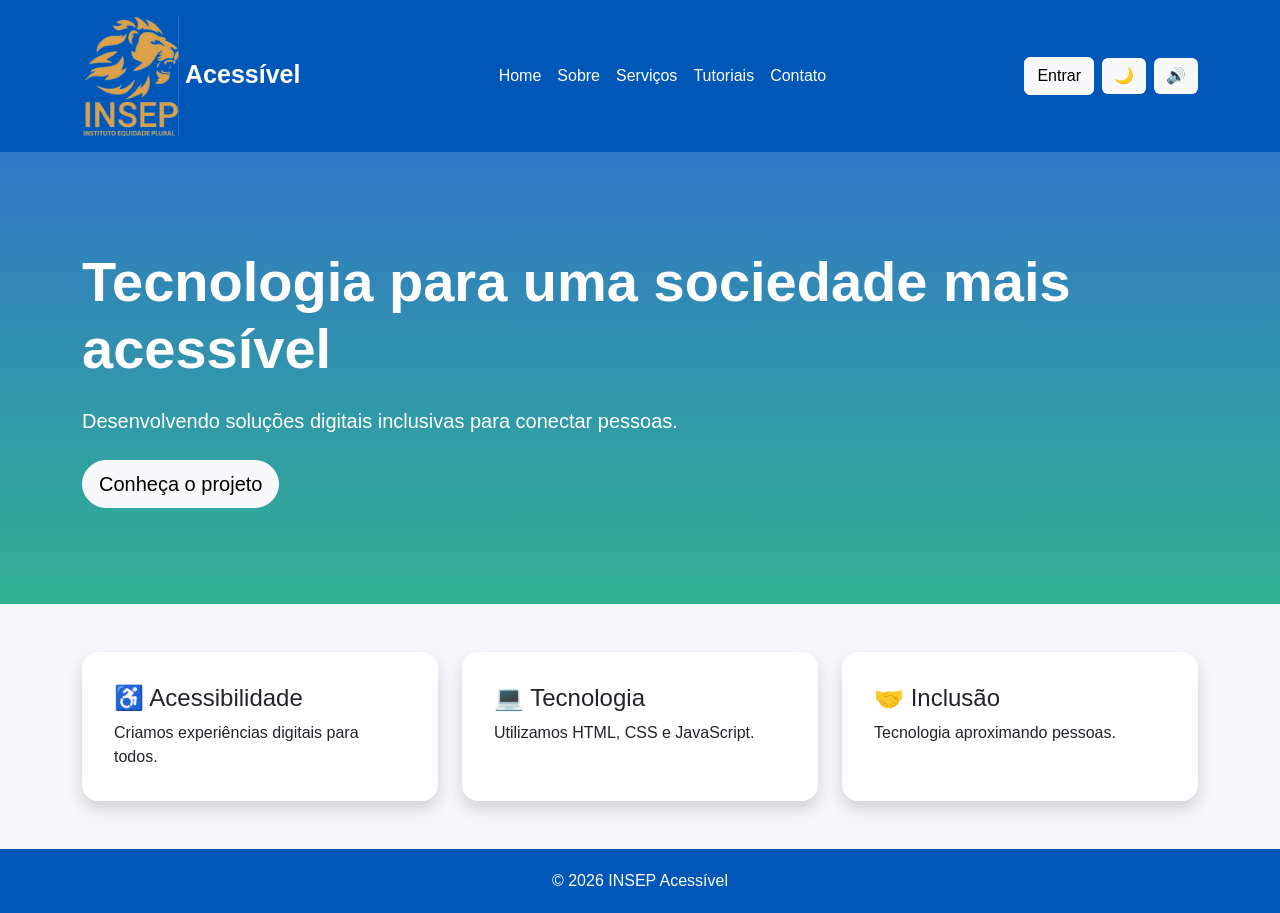
==== index.html @ 757eac29 "Cria tutoriais" ====
<!DOCTYPE html>
<html lang="pt-BR">
<head>
    <meta charset="UTF-8">
    <meta name="viewport" content="width=device-width, initial-scale=1.0">

    <title>Acessível</title>

    <link
    href="https://cdn.jsdelivr.net/npm/bootstrap@5.3.8/dist/css/bootstrap.min.css"
    rel="stylesheet">

    <link rel="stylesheet" href="css/style.css">
</head>

    <body>

    <header>
        <div class="container py-3">
            <div class="d-flex flex-wrap justify-content-between align-items-center gap-3">

                <div class="logo">
                    <img src="images/logo.png" alt="Logo INSEP Acessível"> Acessível
                </div>

                <nav class="d-flex flex-wrap gap-3">
                    <a href="index.html" class="text-white text-decoration-none">
                        Home
                    </a>

                    <a href="#" class="text-white text-decoration-none">
                        Sobre
                    </a>

                    <a href="#" class="text-white text-decoration-none">
                        Serviços
                    </a>

                    <a href="tutoriais/index.html" class="text-white text-decoration-none">
                        Tutoriais
                    </a>

                    <a href="#" class="text-white text-decoration-none">
                        Contato
                    </a>
                </nav>

                <div class="acoes d-flex align-items-center gap-2">
                    <a class="btn btn-light" href="login/index.html">
                        Entrar
                    </a>

                    <button id="tema" class="btn btn-light" aria-label="Alternar tema">
                        🌙
                    </button>

                    <button id="voz" class="btn btn-light" aria-label="Ativar leitura por voz">
                        🔊
                    </button>
                </div>

            </div>
        </div>
    </header>

    <section class="banner text-white">
        <div class="container py-5">
            <div class="py-5">

                <h1 class="display-4 fw-bold">
                    Tecnologia para uma sociedade mais acessível
                </h1>

                <p class="lead my-4">
                    Desenvolvendo soluções digitais inclusivas
                    para conectar pessoas.
                </p>

                <button class="btn btn-light btn-lg rounded-pill">
                    Conheça o projeto
                </button>

            </div>
        </div>
    </section>

    <section class="container py-5">
        <div class="row g-4 justify-content-center">

            <div class="col-12 col-md-4">
                <div class="card h-100 shadow border-0 rounded-4 p-3">
                    <div class="card-body">
                        <h2 class="h4">♿ Acessibilidade</h2>

                        <p class="card-text">
                            Criamos experiências digitais
                            para todos.
                        </p>
                    </div>
                </div>
            </div>

            <div class="col-12 col-md-4">
                <div class="card h-100 shadow border-0 rounded-4 p-3">
                    <div class="card-body">
                        <h2 class="h4">💻 Tecnologia</h2>

                        <p class="card-text">
                            Utilizamos HTML, CSS e JavaScript.
                        </p>
                    </div>
                </div>
            </div>

            <div class="col-12 col-md-4">
                <div class="card h-100 shadow border-0 rounded-4 p-3">
                    <div class="card-body">
                        <h2 class="h4">🤝 Inclusão</h2>

                        <p class="card-text">
                            Tecnologia aproximando pessoas.
                        </p>
                    </div>
                </div>
            </div>

        </div>
    </section>

    <footer>
        © 2026 INSEP Acessível
    </footer>

    <script
        src="https://cdn.jsdelivr.net/npm/bootstrap@5.3.8/dist/js/bootstrap.bundle.min.js">
    </script>

    <script src="js/script.js"></script>

    </body>
</html>
---- css/style.css ----
* {
    font-family: Arial, sans-serif;
}

body {
    background: #f5f7fb;
    color: #222;
    transition: 0.3s;
}

header{
    background:#0057b8;
    color:white;
}

/* Logo */
.logo {
    font-size: 25px;
    font-weight: bold;
}

/* Banner */
.banner {
    background: linear-gradient(
        rgba(0, 87, 184, 0.8),
        rgba(0, 160, 120, 0.8)
    );
}

/* Botões de acessibilidade */
.acoes button {
    border: none;
}

/* MODO ESCURO */
.dark {
    background: #121212;
    color: white;
}

.dark .card {
    background: #222;
    color: white;
}

.dark header,
.dark footer {
    background: #000 !important;
}

/* Links no modo escuro */
.dark nav a {
    color: white !important;
}

footer{
    text-align:center;
    padding:20px;
    background:#0057b8;
    color:white;
}
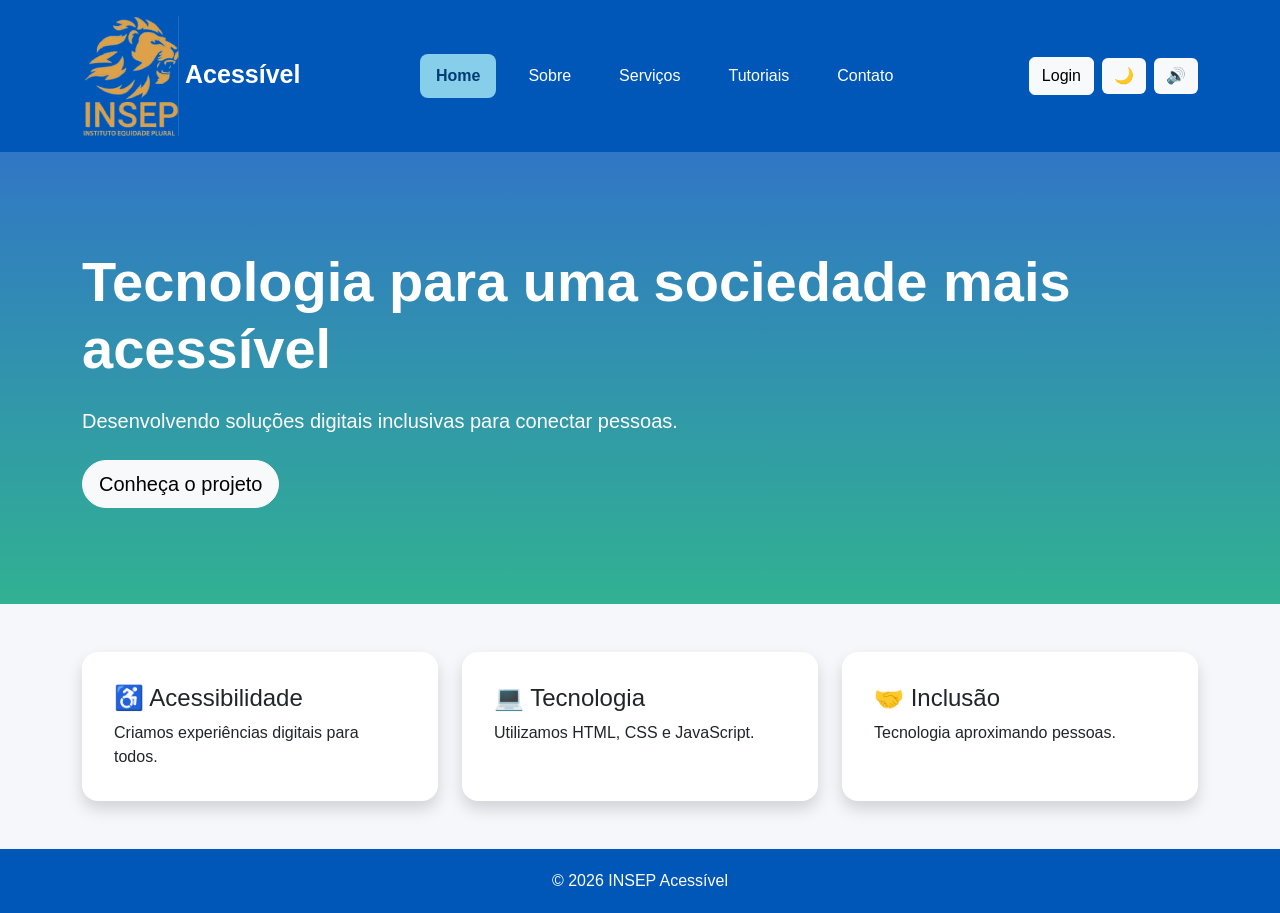
==== commit b02a9cb6: "ajusta menu com quadrados e adiciona links" ====
--- a/index.html
+++ b/index.html
@@ -24,30 +24,16 @@
                 </div>
 
                 <nav class="d-flex flex-wrap gap-3">
-                    <a href="index.html" class="text-white text-decoration-none">
-                        Home
-                    </a>
-
-                    <a href="#" class="text-white text-decoration-none">
-                        Sobre
-                    </a>
-
-                    <a href="#" class="text-white text-decoration-none">
-                        Serviços
-                    </a>
-
-                    <a href="tutoriais/index.html" class="text-white text-decoration-none">
-                        Tutoriais
-                    </a>
-
-                    <a href="#" class="text-white text-decoration-none">
-                        Contato
-                    </a>
+                    <a href="#" class="menu-link ativo">Home</a>
+                    <a href="#" class="menu-link">Sobre</a>
+                    <a href="#" class="menu-link">Serviços</a>
+                    <a href="tutoriais/index.html" class="menu-link">Tutoriais</a>
+                    <a href="#" class="menu-link">Contato</a>
                 </nav>
 
                 <div class="acoes d-flex align-items-center gap-2">
                     <a class="btn btn-light" href="login/index.html">
-                        Entrar
+                        Login
                     </a>
 
                     <button id="tema" class="btn btn-light" aria-label="Alternar tema">
--- a/css/style.css
+++ b/css/style.css
@@ -21,6 +21,14 @@
 
 /* Banner */
 .banner {
+    background: linear-gradient(
+        rgba(0, 87, 184, 0.8),
+        rgba(0, 160, 120, 0.8)
+    );
+}
+
+/* Banner */
+main {
     background: linear-gradient(
         rgba(0, 87, 184, 0.8),
         rgba(0, 160, 120, 0.8)
@@ -58,4 +66,31 @@
     padding:20px;
     background:#0057b8;
     color:white;
+}
+
+/* Menu */
+.menu-link {
+    display: inline-block;
+    padding: 10px 16px;
+    border-radius: 8px;
+
+    color: white;
+    text-decoration: none;
+
+    background: transparent;
+
+    transition: 0.3s;
+}
+
+/* Quando passar o mouse */
+.menu-link:hover {
+    background: #87ceeb;
+    color: #003b73;
+}
+
+/* Link selecionado */
+.menu-link.ativo {
+    background: #87ceeb;
+    color: #003b73;
+    font-weight: bold;
 }
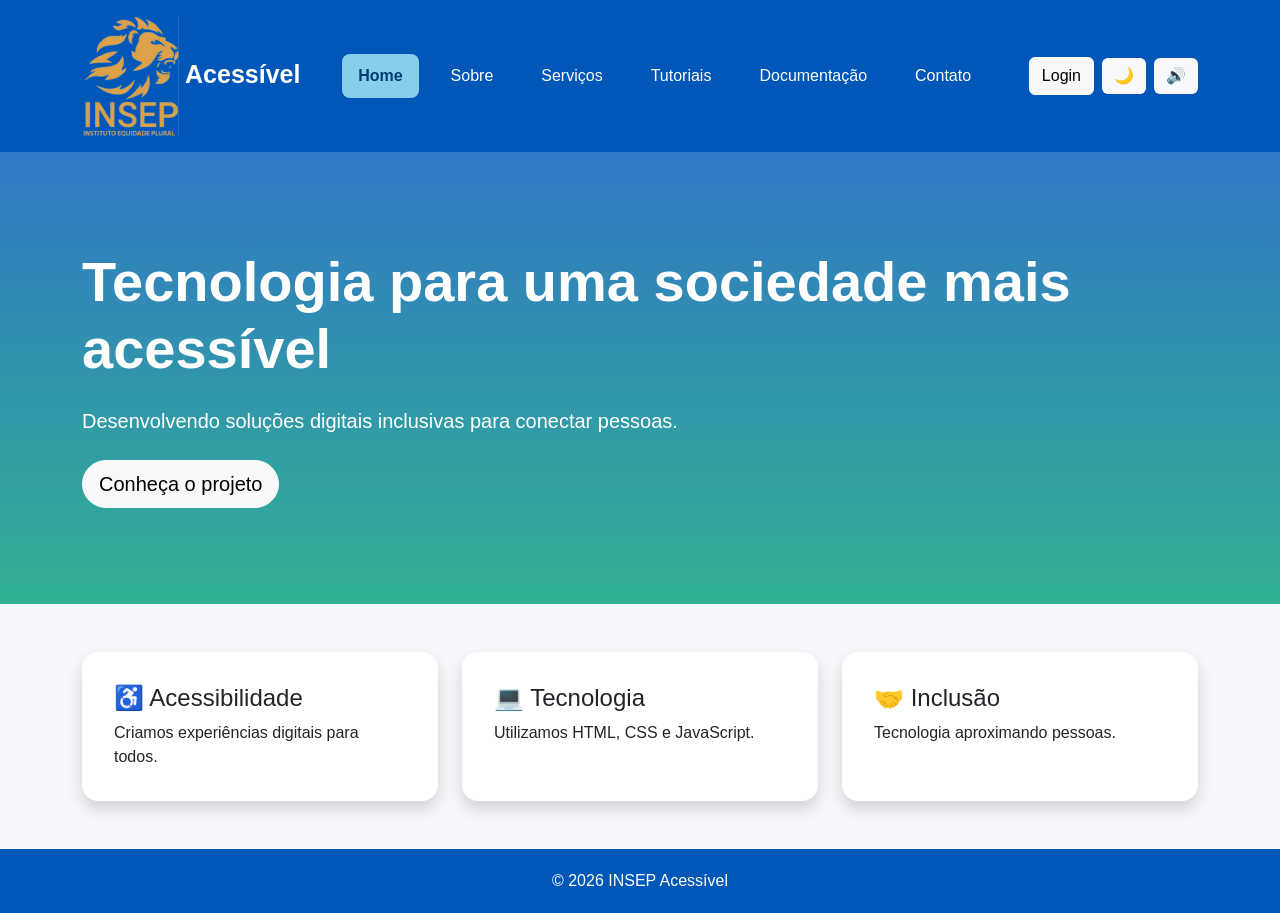
==== commit d981e2e5: "Criar Documentação" ====
--- a/index.html
+++ b/index.html
@@ -28,6 +28,7 @@
                     <a href="#" class="menu-link">Sobre</a>
                     <a href="#" class="menu-link">Serviços</a>
                     <a href="tutoriais/index.html" class="menu-link">Tutoriais</a>
+                    <a href="documentacao/index.html" class="menu-link">Documentação</a>
                     <a href="#" class="menu-link">Contato</a>
                 </nav>
 
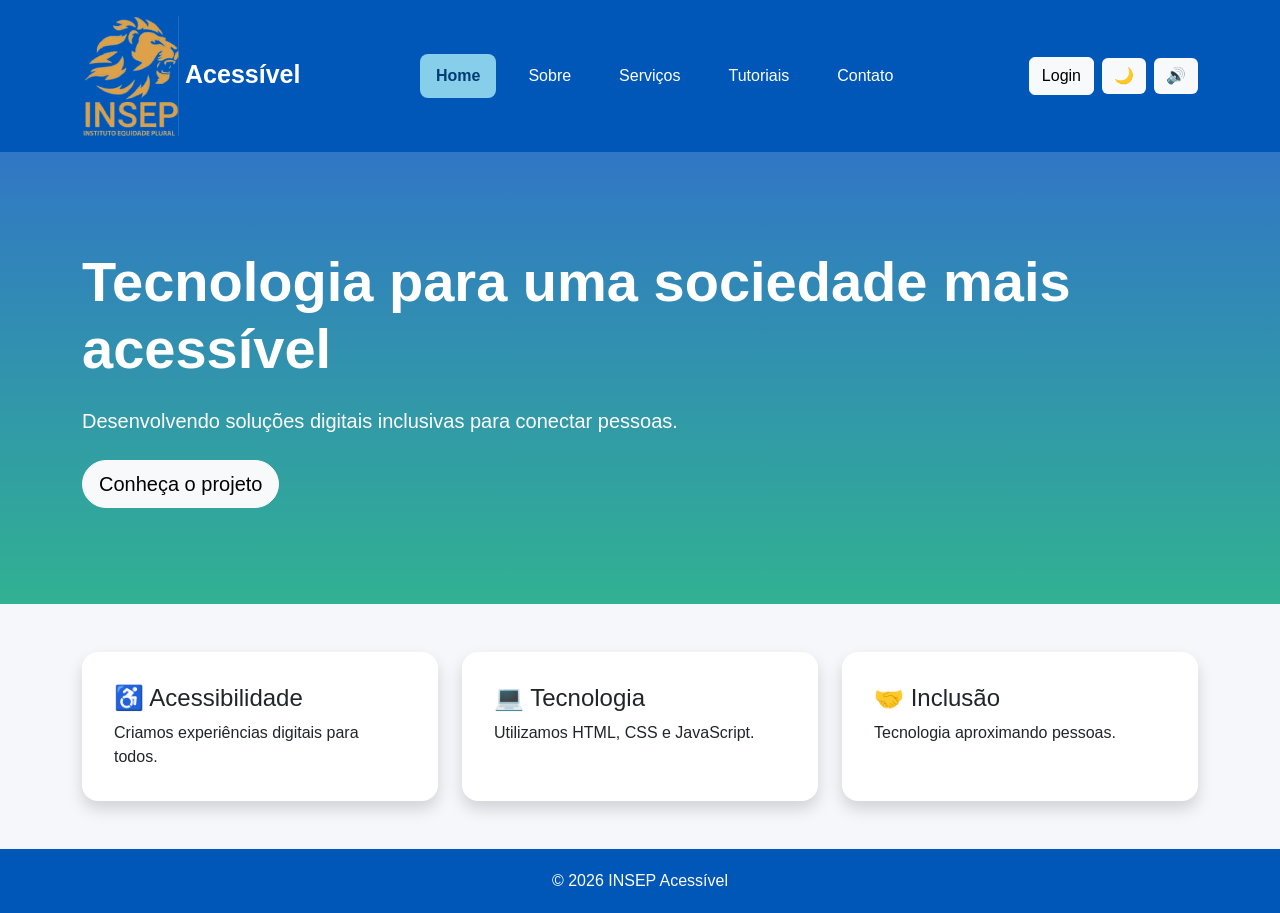
==== commit 2058d266: "Ajuste sinal LIBRAS" ====
--- a/index.html
+++ b/index.html
@@ -25,10 +25,9 @@
 
                 <nav class="d-flex flex-wrap gap-3">
                     <a href="#" class="menu-link ativo">Home</a>
-                    <a href="#" class="menu-link">Sobre</a>
+                    <a href="sobre/index.html" class="menu-link">Sobre</a>
                     <a href="#" class="menu-link">Serviços</a>
                     <a href="tutoriais/index.html" class="menu-link">Tutoriais</a>
-                    <a href="documentacao/index.html" class="menu-link">Documentação</a>
                     <a href="#" class="menu-link">Contato</a>
                 </nav>
 
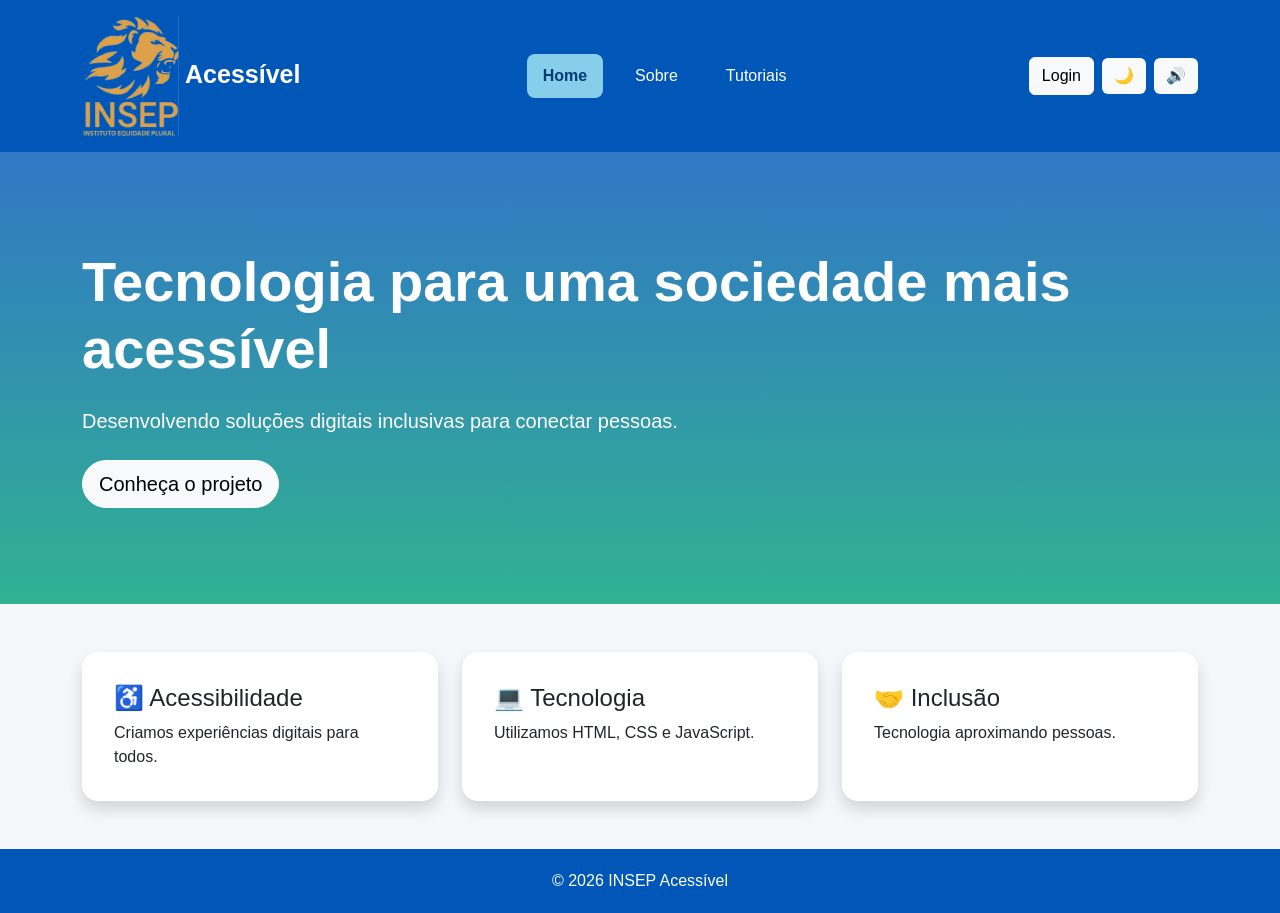
==== commit 925f8b74: "Ajusta geral" ====
--- a/index.html
+++ b/index.html
@@ -26,9 +26,7 @@
                 <nav class="d-flex flex-wrap gap-3">
                     <a href="#" class="menu-link ativo">Home</a>
                     <a href="sobre/index.html" class="menu-link">Sobre</a>
-                    <a href="#" class="menu-link">Serviços</a>
                     <a href="tutoriais/index.html" class="menu-link">Tutoriais</a>
-                    <a href="#" class="menu-link">Contato</a>
                 </nav>
 
                 <div class="acoes d-flex align-items-center gap-2">
